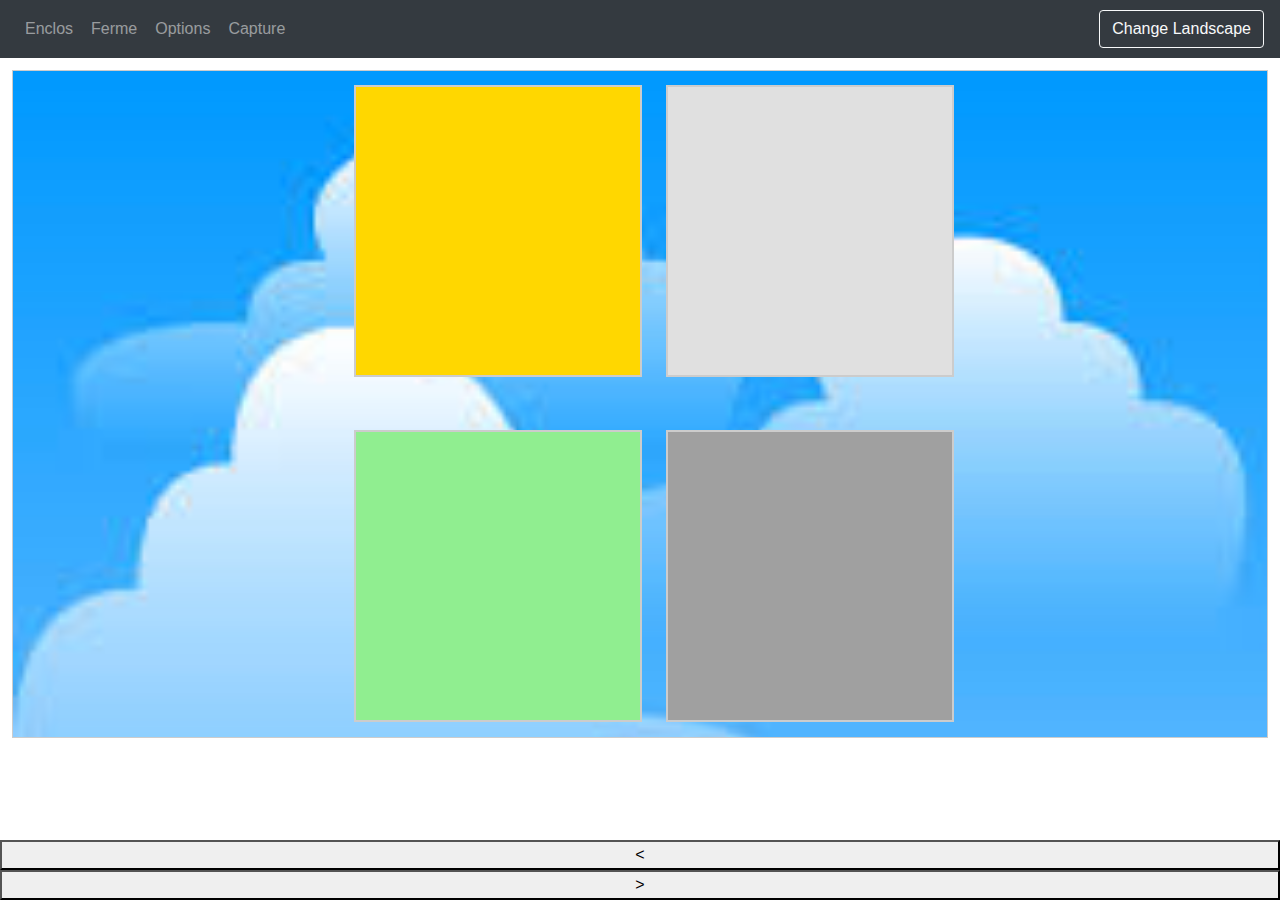
==== index.html @ a54ea5b5 "Commit waiting for a better version" ====
<!DOCTYPE html>
<html lang="en">
<head>
    <meta charset="UTF-8">
    <meta name="viewport" content="width=device-width, initial-scale=1.0">
    <title>Monster Keeper</title>
    <link href="https://stackpath.bootstrapcdn.com/bootstrap/4.5.2/css/bootstrap.min.css" rel="stylesheet">
    <link rel="stylesheet" href="styles.css">
</head>
<body>
    <div id="app">
        <nav class="navbar navbar-expand-lg navbar-dark bg-dark">
            <button class="navbar-toggler" type="button" data-toggle="collapse" data-target="#navbarNav" aria-controls="navbarNav" aria-expanded="false" aria-label="Toggle navigation">
                <span class="navbar-toggler-icon"></span>
            </button>
            <div class="collapse navbar-collapse" id="navbarNav">
                <ul class="navbar-nav mr-auto">
                    <li class="nav-item">
                        <button class="nav-link btn btn-link" onclick="showScreen('enclos')">Enclos</button>
                    </li>
                    <li class="nav-item">
                        <button class="nav-link btn btn-link" onclick="showScreen('ferme')">Ferme</button>
                    </li>
                    <li class="nav-item">
                        <button class="nav-link btn btn-link" onclick="showScreen('options')">Options</button>
                    </li>
                    <li class="nav-item">
                        <button class="nav-link btn btn-link" onclick="showScreen('capture')">Capture</button>
                    </li>
                </ul>
            </div>
            <button class="btn btn-outline-light" onclick="switchLandscape()">Change Landscape</button>
        </nav>
        <div id="screen" class="flex-fill">
            <div id="enclos" class="screen active landscape-1">
                <div class="enclos-container">
                    <div id="enclos-1" class="enclos"></div>
                    <div id="enclos-2" class="enclos"></div>
                    <div id="enclos-3" class="enclos"></div>
                    <div id="enclos-4" class="enclos"></div>
                </div>
            </div>
            <div id="ferme" class="screen landscape-1">
                <div class="field-container">
                    <div id="field-1" class="field"></div>
                    <div id="field-2" class="field"></div>
                    <div id="field-3" class="field"></div>
                    <div id="field-4" class="field"></div>
                </div>
            </div>
            <div id="options" class="screen landscape-1">Options Content</div>
            <div id="capture" class="screen landscape-1">Capture Content</div>
        </div>
        <button id="left-arrow" class="arrow" onclick="prevScreen()">&lt;</button>
        <button id="right-arrow" class="arrow" onclick="nextScreen()">&gt;</button>
    </div>
    <script src="https://code.jquery.com/jquery-3.5.1.slim.min.js"></script>
    <script src="https://cdn.jsdelivr.net/npm/@popperjs/core@2.5.4/dist/umd/popper.min.js"></script>
    <script src="https://stackpath.bootstrapcdn.com/bootstrap/4.5.2/js/bootstrap.min.js"></script>
    <script src="scripts.js"></script>
</body>
</html>
---- styles.css ----
/* Vos styles personnalisés */
body {
    font-family: Arial, sans-serif;
    margin: 0;
    padding: 0;
    box-sizing: border-box;
}

#app {
    display: flex;
    flex-direction: column;
    height: 100vh;
    position: relative;
}

.screen {
    display: none;
    justify-content: center;
    align-items: center;
    font-size: 1.5em;
    border: 1px solid #ccc;
    margin: 0.5em;
}

.screen.active {
    display: flex;
}

.enclos-container, .field-container {
    display: grid;
    grid-template-columns: repeat(2, 1fr);
    grid-gap: 1em;
    width: 100%;
    max-width: 600px;
    margin: 0 auto;
}

.enclos, .field {
    position: relative;
    width: 100%;
    padding-bottom: 100%; /* Aspect ratio 1:1 */
    background-color: #e0e0e0;
    border: 2px solid #ccc;
    margin: 5%;
}

.enclos.empty, .field.empty {
    background-color: #e0e0e0;
}

.enclos.non-existing, .field.non-constructed {
    background-color: #a0a0a0;
}

.enclos.in-construction, .field.in-construction {
    background-color: #ffd700;
}

.enclos.occupied {
    background-color: #90ee90;
}

.field.seed {
    background-color: #90ee90;
}

.field.growing-1, .field.growing-2, .field.growing-3,
.field.growing-4, .field.growing-5, .field.growing-6, .field.growing-7 {
    background-color: #32CD32;
}

.landscape-1 {
    background-image: url('images/landscape1.png');
    background-size: cover;
}

.landscape-2 {
    background-image: url('images/landscape2.png');
    background-size: cover;
}

.landscape-3 {
    background-image: url('images/landscape3.png');
    background-size: cover;
}

.progress-circle {
    position: absolute;
    top: 50%;
    left: 50%;
    transform: translate(-50%, -50%);
    width: 80%;
    height: 80%;
}

.progress-circle svg {
    width: 100%;
    height: 100%;
    transform: rotate(-90deg);
}

.progress-circle circle {
    fill: none;
    stroke-width: 10;
    stroke-linecap: round;
}

.progress-circle .bg {
    stroke: #d6d6d6;
}

.progress-circle .progress {
    stroke: #4caf50;
    stroke-dasharray: 314; /* 2 * PI * R */
    stroke-dashoffset: 314;
}

@media (max-width: 768px) {
    .screen {
        font-size: 1em;
        padding: 1em;
    }

    .progress-circle {
        width: 90%;
        height: 90%;
    }
}

@media (max-width: 480px) {
    .screen {
        font-size: 0.8em;
        padding: 0.5em;
    }

    .progress-circle {
        width: 95%;
        height: 95%;
    }
}
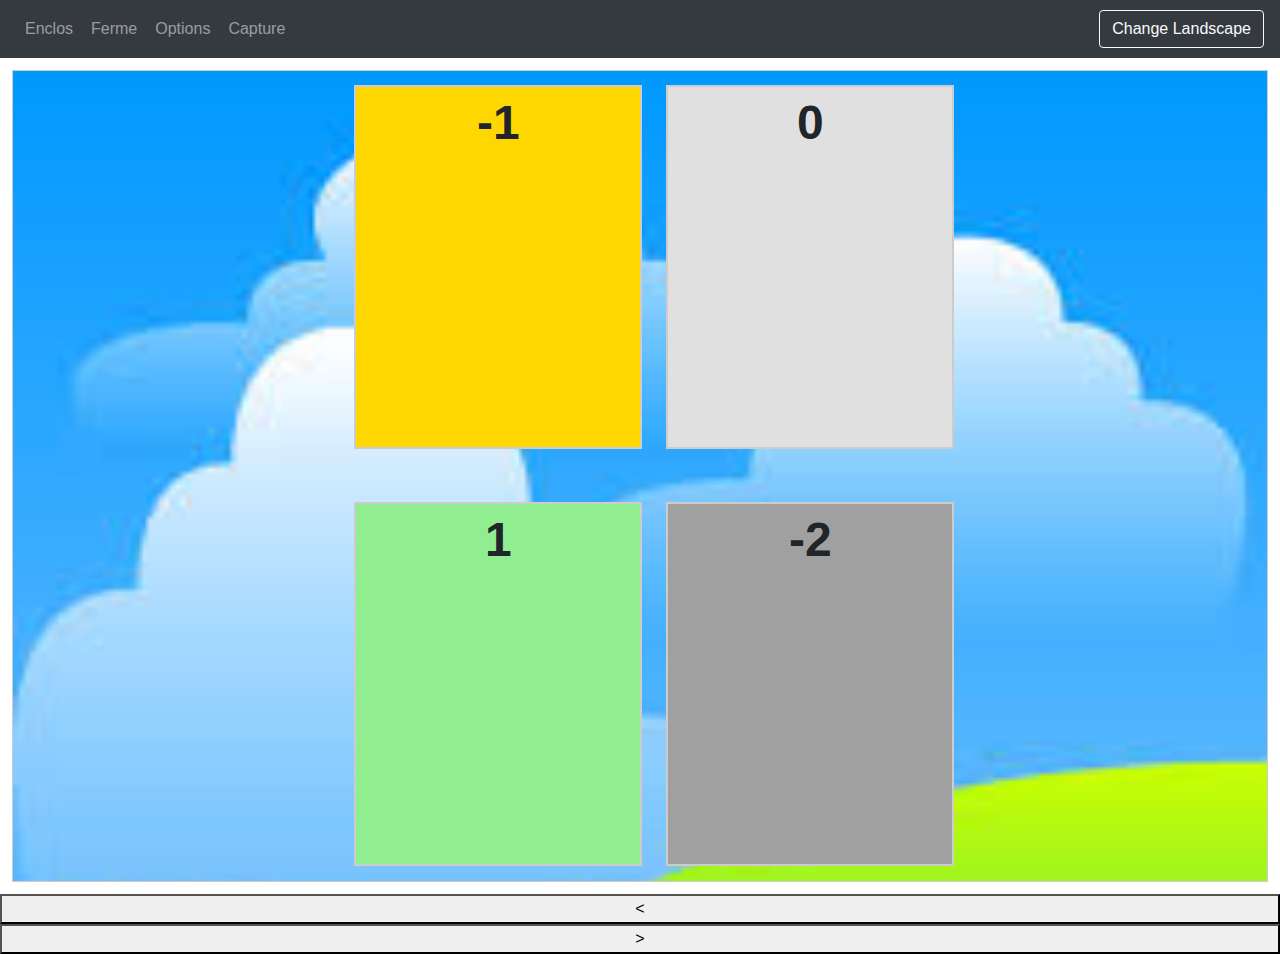
==== commit 08a7ae9a: "Harvest / plant system" ====
--- a/index.html
+++ b/index.html
@@ -34,18 +34,26 @@
         <div id="screen" class="flex-fill">
             <div id="enclos" class="screen active landscape-1">
                 <div class="enclos-container">
-                    <div id="enclos-1" class="enclos"></div>
-                    <div id="enclos-2" class="enclos"></div>
-                    <div id="enclos-3" class="enclos"></div>
-                    <div id="enclos-4" class="enclos"></div>
+                    <div id="enclos-1" class="enclos" onclick="alertEnclosState('enclos-1')"></div>
+                    <div id="enclos-2" class="enclos" onclick="alertEnclosState('enclos-2')"></div>
+                    <div id="enclos-3" class="enclos" onclick="alertEnclosState('enclos-3')"></div>
+                    <div id="enclos-4" class="enclos" onclick="alertEnclosState('enclos-4')"></div>
                 </div>
             </div>
             <div id="ferme" class="screen landscape-1">
                 <div class="field-container">
-                    <div id="field-1" class="field"></div>
-                    <div id="field-2" class="field"></div>
-                    <div id="field-3" class="field"></div>
-                    <div id="field-4" class="field"></div>
+                    <div id="field-1" class="field" onclick="handleFieldClick('field-1')">
+                        <div class="progress-bar"></div>
+                    </div>
+                    <div id="field-2" class="field" onclick="handleFieldClick('field-2')">
+                        <div class="progress-bar"></div>
+                    </div>
+                    <div id="field-3" class="field" onclick="handleFieldClick('field-3')">
+                        <div class="progress-bar"></div>
+                    </div>
+                    <div id="field-4" class="field" onclick="handleFieldClick('field-4')">
+                        <div class="progress-bar"></div>
+                    </div>
                 </div>
             </div>
             <div id="options" class="screen landscape-1">Options Content</div>
--- a/styles.css
+++ b/styles.css
@@ -1,4 +1,3 @@
-/* Vos styles personnalisés */
 body {
     font-family: Arial, sans-serif;
     margin: 0;
@@ -42,6 +41,11 @@
     background-color: #e0e0e0;
     border: 2px solid #ccc;
     margin: 5%;
+    display: flex;
+    justify-content: center;
+    align-items: center;
+    font-size: 2em;
+    font-weight: bold;
 }
 
 .enclos.empty, .field.empty {
@@ -64,10 +68,13 @@
     background-color: #90ee90;
 }
 
-.field.growing-1, .field.growing-2, .field.growing-3,
-.field.growing-4, .field.growing-5, .field.growing-6, .field.growing-7 {
-    background-color: #32CD32;
-}
+.field.growing-1 { background-color: #32CD32; }
+.field.growing-2 { background-color: #28a745; }
+.field.growing-3 { background-color: #218838; }
+.field.growing-4 { background-color: #1e7e34; }
+.field.growing-5 { background-color: #19692c; }
+.field.growing-6 { background-color: #155724; }
+.field.growing-7 { background-color: #0c2d11; }
 
 .landscape-1 {
     background-image: url('images/landscape1.png');
@@ -84,46 +91,20 @@
     background-size: cover;
 }
 
-.progress-circle {
+.progress-bar {
     position: absolute;
-    top: 50%;
-    left: 50%;
-    transform: translate(-50%, -50%);
-    width: 80%;
-    height: 80%;
-}
-
-.progress-circle svg {
+    bottom: 0;
+    left: 0;
     width: 100%;
-    height: 100%;
-    transform: rotate(-90deg);
-}
-
-.progress-circle circle {
-    fill: none;
-    stroke-width: 10;
-    stroke-linecap: round;
-}
-
-.progress-circle .bg {
-    stroke: #d6d6d6;
-}
-
-.progress-circle .progress {
-    stroke: #4caf50;
-    stroke-dasharray: 314; /* 2 * PI * R */
-    stroke-dashoffset: 314;
+    height: 0;
+    background-color: #4caf50;
+    transition: height 20s linear;
 }
 
 @media (max-width: 768px) {
     .screen {
         font-size: 1em;
         padding: 1em;
-    }
-
-    .progress-circle {
-        width: 90%;
-        height: 90%;
     }
 }
 
@@ -132,9 +113,4 @@
         font-size: 0.8em;
         padding: 0.5em;
     }
-
-    .progress-circle {
-        width: 95%;
-        height: 95%;
-    }
 }
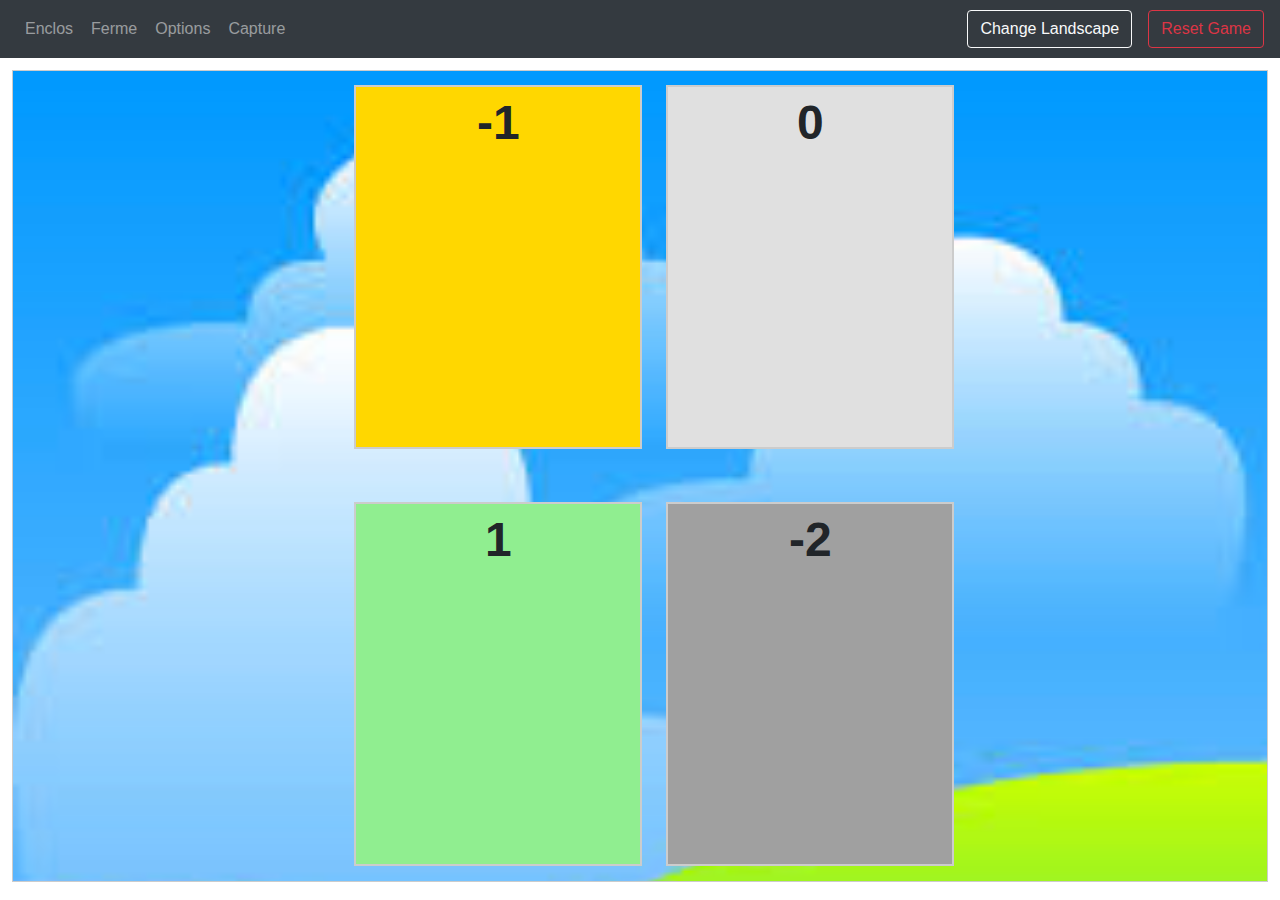
==== commit 1fcf5fc1: "Added debug button" ====
--- a/index.html
+++ b/index.html
@@ -30,6 +30,8 @@
                 </ul>
             </div>
             <button class="btn btn-outline-light" onclick="switchLandscape()">Change Landscape</button>
+            <!-- Debug Button -->
+            <button class="btn btn-outline-danger ml-3" onclick="resetGame()">Reset Game</button>
         </nav>
         <div id="screen" class="flex-fill">
             <div id="enclos" class="screen active landscape-1">
@@ -42,25 +44,19 @@
             </div>
             <div id="ferme" class="screen landscape-1">
                 <div class="field-container">
-                    <div id="field-1" class="field" onclick="handleFieldClick('field-1')">
-                        <div class="progress-bar"></div>
-                    </div>
-                    <div id="field-2" class="field" onclick="handleFieldClick('field-2')">
-                        <div class="progress-bar"></div>
-                    </div>
-                    <div id="field-3" class="field" onclick="handleFieldClick('field-3')">
-                        <div class="progress-bar"></div>
-                    </div>
-                    <div id="field-4" class="field" onclick="handleFieldClick('field-4')">
-                        <div class="progress-bar"></div>
-                    </div>
+                    <div id="field-1" class="field" onclick="handleFieldClick('field-1')"></div>
+                    <div id="field-2" class="field" onclick="handleFieldClick('field-2')"></div>
+                    <div id="field-3" class="field" onclick="handleFieldClick('field-3')"></div>
+                    <div id="field-4" class="field" onclick="handleFieldClick('field-4')"></div>
                 </div>
             </div>
             <div id="options" class="screen landscape-1">Options Content</div>
             <div id="capture" class="screen landscape-1">Capture Content</div>
         </div>
-        <button id="left-arrow" class="arrow" onclick="prevScreen()">&lt;</button>
-        <button id="right-arrow" class="arrow" onclick="nextScreen()">&gt;</button>
+        <!-- Notifications Container -->
+        <div class="position-fixed bottom-0 end-0 p-3" style="z-index: 11">
+            <div id="toast-container" class="toast-container"></div>
+        </div>
     </div>
     <script src="https://code.jquery.com/jquery-3.5.1.slim.min.js"></script>
     <script src="https://cdn.jsdelivr.net/npm/@popperjs/core@2.5.4/dist/umd/popper.min.js"></script>
--- a/styles.css
+++ b/styles.css
@@ -91,16 +91,6 @@
     background-size: cover;
 }
 
-.progress-bar {
-    position: absolute;
-    bottom: 0;
-    left: 0;
-    width: 100%;
-    height: 0;
-    background-color: #4caf50;
-    transition: height 20s linear;
-}
-
 @media (max-width: 768px) {
     .screen {
         font-size: 1em;
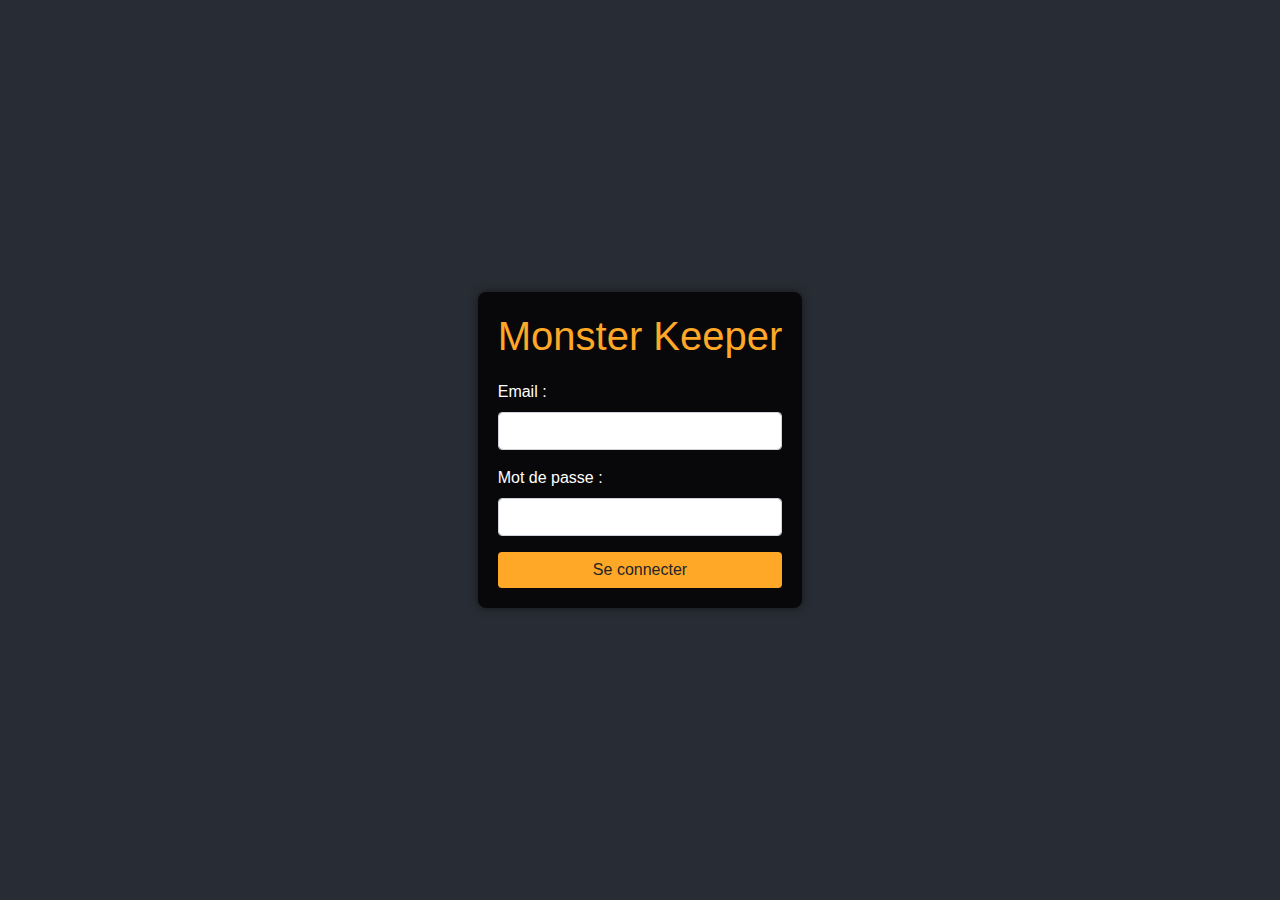
==== commit 877837c3: "Added login screen" ====
--- a/index.html
+++ b/index.html
@@ -1,66 +1,67 @@
 <!DOCTYPE html>
-<html lang="en">
+<html lang="fr">
 <head>
     <meta charset="UTF-8">
     <meta name="viewport" content="width=device-width, initial-scale=1.0">
-    <title>Monster Keeper</title>
-    <link href="https://stackpath.bootstrapcdn.com/bootstrap/4.5.2/css/bootstrap.min.css" rel="stylesheet">
-    <link rel="stylesheet" href="styles.css">
+    <title>Monster Keeper - Connexion</title>
+    <link rel="stylesheet" href="https://maxcdn.bootstrapcdn.com/bootstrap/4.5.2/css/bootstrap.min.css">
+    <style>
+        body {
+            background: #282c34;
+            color: #fff;
+            font-family: 'Arial', sans-serif;
+        }
+        .login-container {
+            height: 100vh;
+            display: flex;
+            align-items: center;
+            justify-content: center;
+        }
+        .login-form {
+            background: rgba(0, 0, 0, 0.8);
+            padding: 20px;
+            border-radius: 8px;
+            box-shadow: 0 0 10px rgba(0, 0, 0, 0.5);
+        }
+        .login-form h1 {
+            color: #ffa726;
+            margin-bottom: 20px;
+        }
+        .btn-custom {
+            background-color: #ffa726;
+            border: none;
+        }
+        .btn-custom:hover {
+            background-color: #ff9800;
+        }
+    </style>
 </head>
 <body>
-    <div id="app">
-        <nav class="navbar navbar-expand-lg navbar-dark bg-dark">
-            <button class="navbar-toggler" type="button" data-toggle="collapse" data-target="#navbarNav" aria-controls="navbarNav" aria-expanded="false" aria-label="Toggle navigation">
-                <span class="navbar-toggler-icon"></span>
-            </button>
-            <div class="collapse navbar-collapse" id="navbarNav">
-                <ul class="navbar-nav mr-auto">
-                    <li class="nav-item">
-                        <button class="nav-link btn btn-link" onclick="showScreen('enclos')">Enclos</button>
-                    </li>
-                    <li class="nav-item">
-                        <button class="nav-link btn btn-link" onclick="showScreen('ferme')">Ferme</button>
-                    </li>
-                    <li class="nav-item">
-                        <button class="nav-link btn btn-link" onclick="showScreen('options')">Options</button>
-                    </li>
-                    <li class="nav-item">
-                        <button class="nav-link btn btn-link" onclick="showScreen('capture')">Capture</button>
-                    </li>
-                </ul>
-            </div>
-            <button class="btn btn-outline-light" onclick="switchLandscape()">Change Landscape</button>
-            <!-- Debug Button -->
-            <button class="btn btn-outline-danger ml-3" onclick="resetGame()">Reset Game</button>
-        </nav>
-        <div id="screen" class="flex-fill">
-            <div id="enclos" class="screen active landscape-1">
-                <div class="enclos-container">
-                    <div id="enclos-1" class="enclos" onclick="alertEnclosState('enclos-1')"></div>
-                    <div id="enclos-2" class="enclos" onclick="alertEnclosState('enclos-2')"></div>
-                    <div id="enclos-3" class="enclos" onclick="alertEnclosState('enclos-3')"></div>
-                    <div id="enclos-4" class="enclos" onclick="alertEnclosState('enclos-4')"></div>
+    <div class="container login-container">
+        <div class="login-form">
+            <h1>Monster Keeper</h1>
+            <form id="loginForm">
+                <div class="form-group">
+                    <label for="email">Email :</label>
+                    <input type="email" class="form-control" id="email"> <!-- required -->
                 </div>
-            </div>
-            <div id="ferme" class="screen landscape-1">
-                <div class="field-container">
-                    <div id="field-1" class="field" onclick="handleFieldClick('field-1')"></div>
-                    <div id="field-2" class="field" onclick="handleFieldClick('field-2')"></div>
-                    <div id="field-3" class="field" onclick="handleFieldClick('field-3')"></div>
-                    <div id="field-4" class="field" onclick="handleFieldClick('field-4')"></div>
+                <div class="form-group">
+                    <label for="password">Mot de passe :</label>
+                    <input type="password" class="form-control" id="password"> <!-- required -->
                 </div>
-            </div>
-            <div id="options" class="screen landscape-1">Options Content</div>
-            <div id="capture" class="screen landscape-1">Capture Content</div>
-        </div>
-        <!-- Notifications Container -->
-        <div class="position-fixed bottom-0 end-0 p-3" style="z-index: 11">
-            <div id="toast-container" class="toast-container"></div>
+                <button type="submit" class="btn btn-custom btn-block">Se connecter</button>
+            </form>
         </div>
     </div>
-    <script src="https://code.jquery.com/jquery-3.5.1.slim.min.js"></script>
-    <script src="https://cdn.jsdelivr.net/npm/@popperjs/core@2.5.4/dist/umd/popper.min.js"></script>
-    <script src="https://stackpath.bootstrapcdn.com/bootstrap/4.5.2/js/bootstrap.min.js"></script>
-    <script src="scripts.js"></script>
+
+    <script src="https://code.jquery.com/jquery-3.5.1.min.js"></script>
+    <script src="https://maxcdn.bootstrapcdn.com/bootstrap/4.5.2/js/bootstrap.min.js"></script>
+    <script>
+        document.getElementById('loginForm').addEventListener('submit', function(e) {
+            e.preventDefault();
+            // Pas de vérification pour l'instant
+            window.location.href = 'game.html';
+        });
+    </script>
 </body>
 </html>
